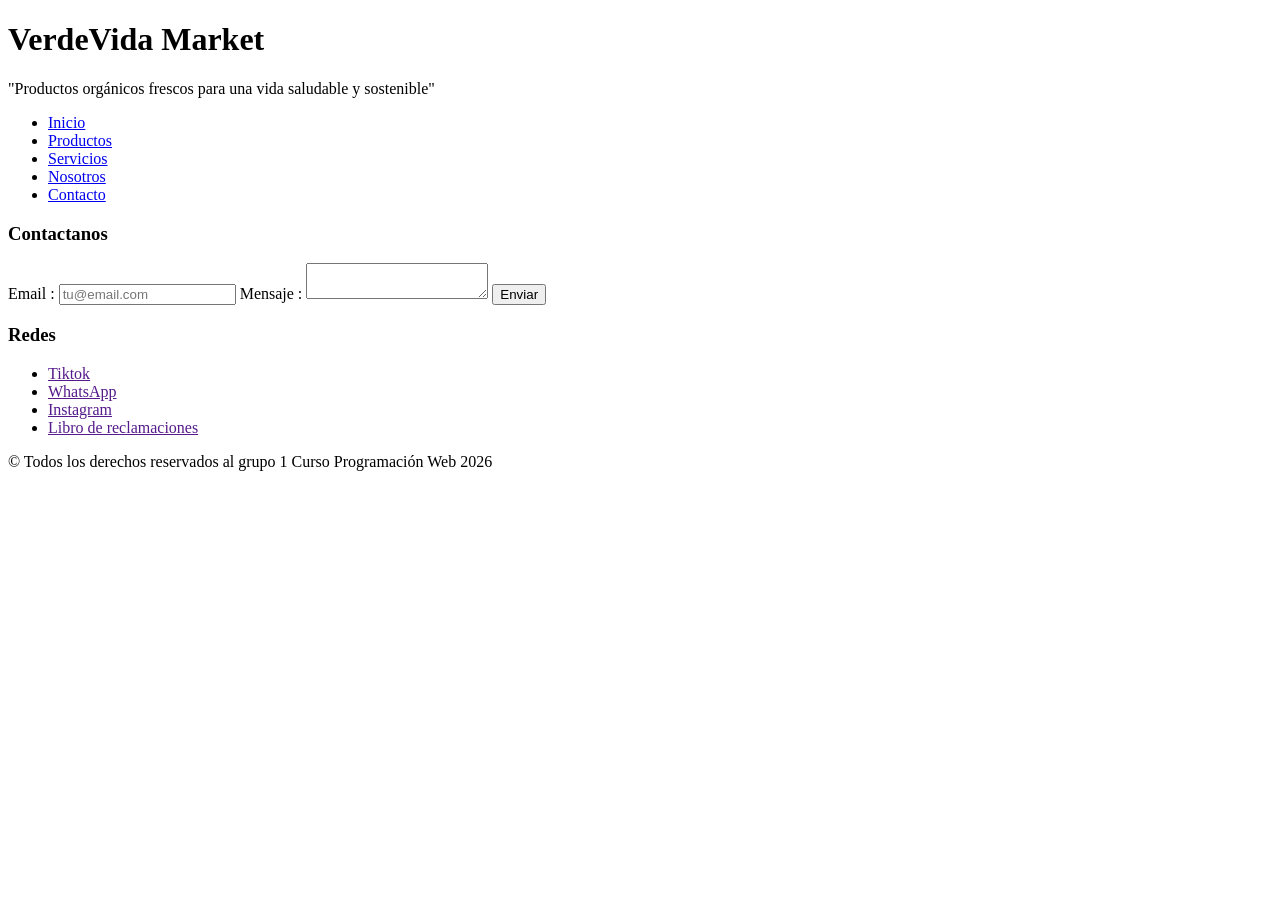
==== contacto.html @ 818b6e90 "avance1" ====
<!DOCTYPE html>
<html lang="es">
<head>
    <meta charset="UTF-8">
    <meta name="viewport" content="width=device-width, initial-scale=1.0">
    <title>Contactanos</title>
</head>
<body>
    <header>
        <h1>VerdeVida Market</h1>
        <p>"Productos orgánicos frescos para una vida saludable y sostenible"</p>
        <nav>
            <ul>
                <li><a href="#">Inicio</a></li>
                <li><a href="#">Productos</a></li>
                <li><a href="#">Servicios</a></li>
                <li><a href="#">Nosotros</a></li>
                <li><a href="#">Contacto</a></li>
            </ul>
        </nav>
    </header>
    <h3>Contactanos</h3>
    <form action="/" >
        <label for="email">Email    :</label>
        <input type="email" placeholder="tu@email.com" id="email">
        <label for="mensaje">Mensaje    :</label>
        <textarea name="mensaje" id="mensaje" maxlength="200px"></textarea>
        <button>Enviar</button>
    </form>
    <footer>
        <h3>Redes</h3>
        <ul>
            <li><a href="">Tiktok</a></li>
            <li><a href="">WhatsApp</a></li>
            <li><a href="">Instagram</a></li>
            <li><a href="">Libro de reclamaciones</a></li>
        </ul>
        <p>&copy; Todos los derechos reservados al grupo 1 Curso Programación Web 2026</p>
    </footer>
</body>
</html>
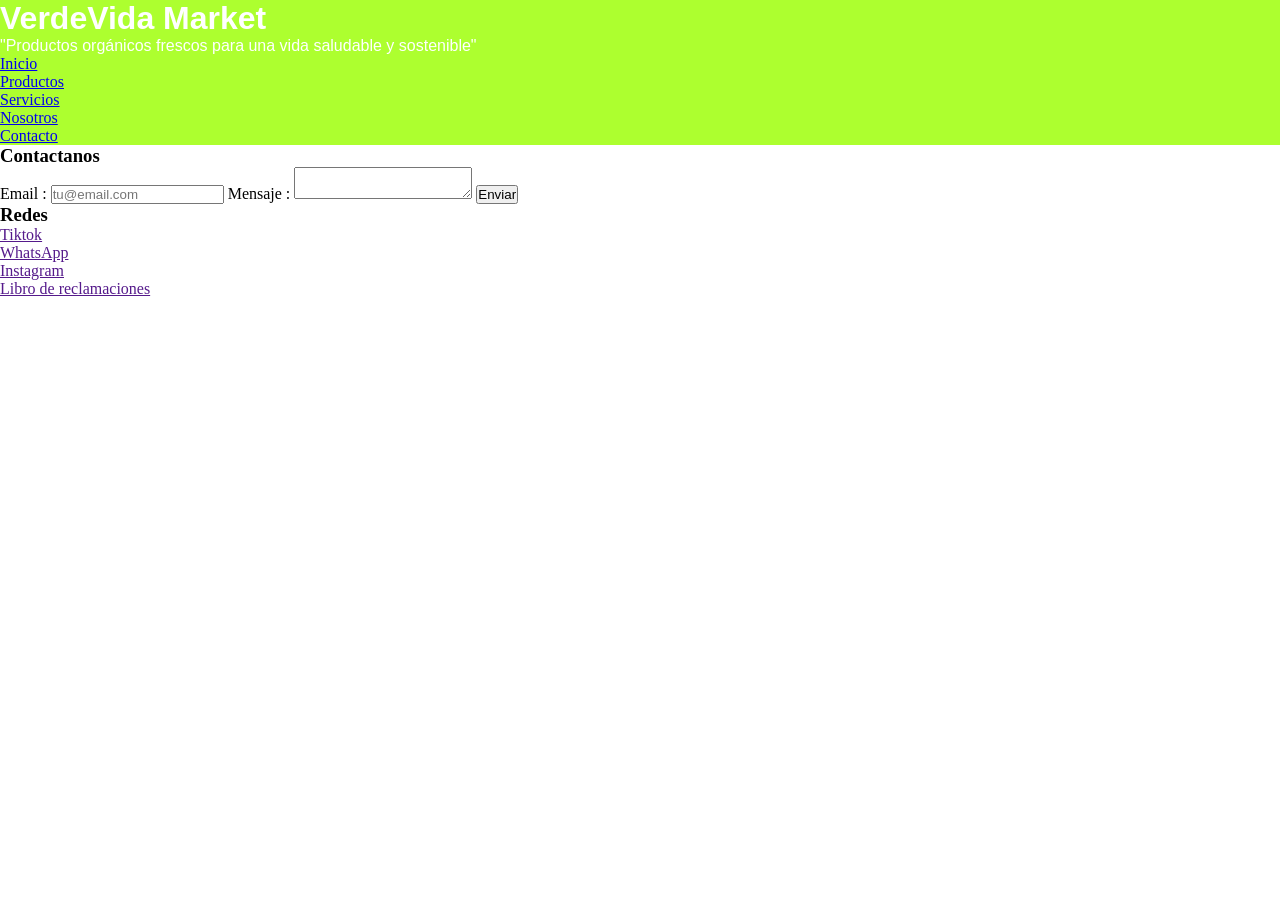
==== commit f36a50c1: "cambio2" ====
--- a/contacto.html
+++ b/contacto.html
@@ -4,13 +4,14 @@
     <meta charset="UTF-8">
     <meta name="viewport" content="width=device-width, initial-scale=1.0">
     <title>Contactanos</title>
+    <link rel="stylesheet" href="style.css">
 </head>
 <body>
-    <header>
+    <header class="barra">
         <h1>VerdeVida Market</h1>
         <p>"Productos orgánicos frescos para una vida saludable y sostenible"</p>
         <nav>
-            <ul>
+            <ul class="navegacion">
                 <li><a href="#">Inicio</a></li>
                 <li><a href="#">Productos</a></li>
                 <li><a href="#">Servicios</a></li>
--- a/style.css
+++ b/style.css
@@ -0,0 +1,15 @@
+*{
+    margin: 0;
+    padding: 0%;
+}
+.barra{
+    background-color: greenyellow;
+}
+.barra h1,p{
+    color: white;
+    font-family: Arial, Helvetica, sans-serif;
+}
+.barra nav{
+    text-decoration: none;
+}
+
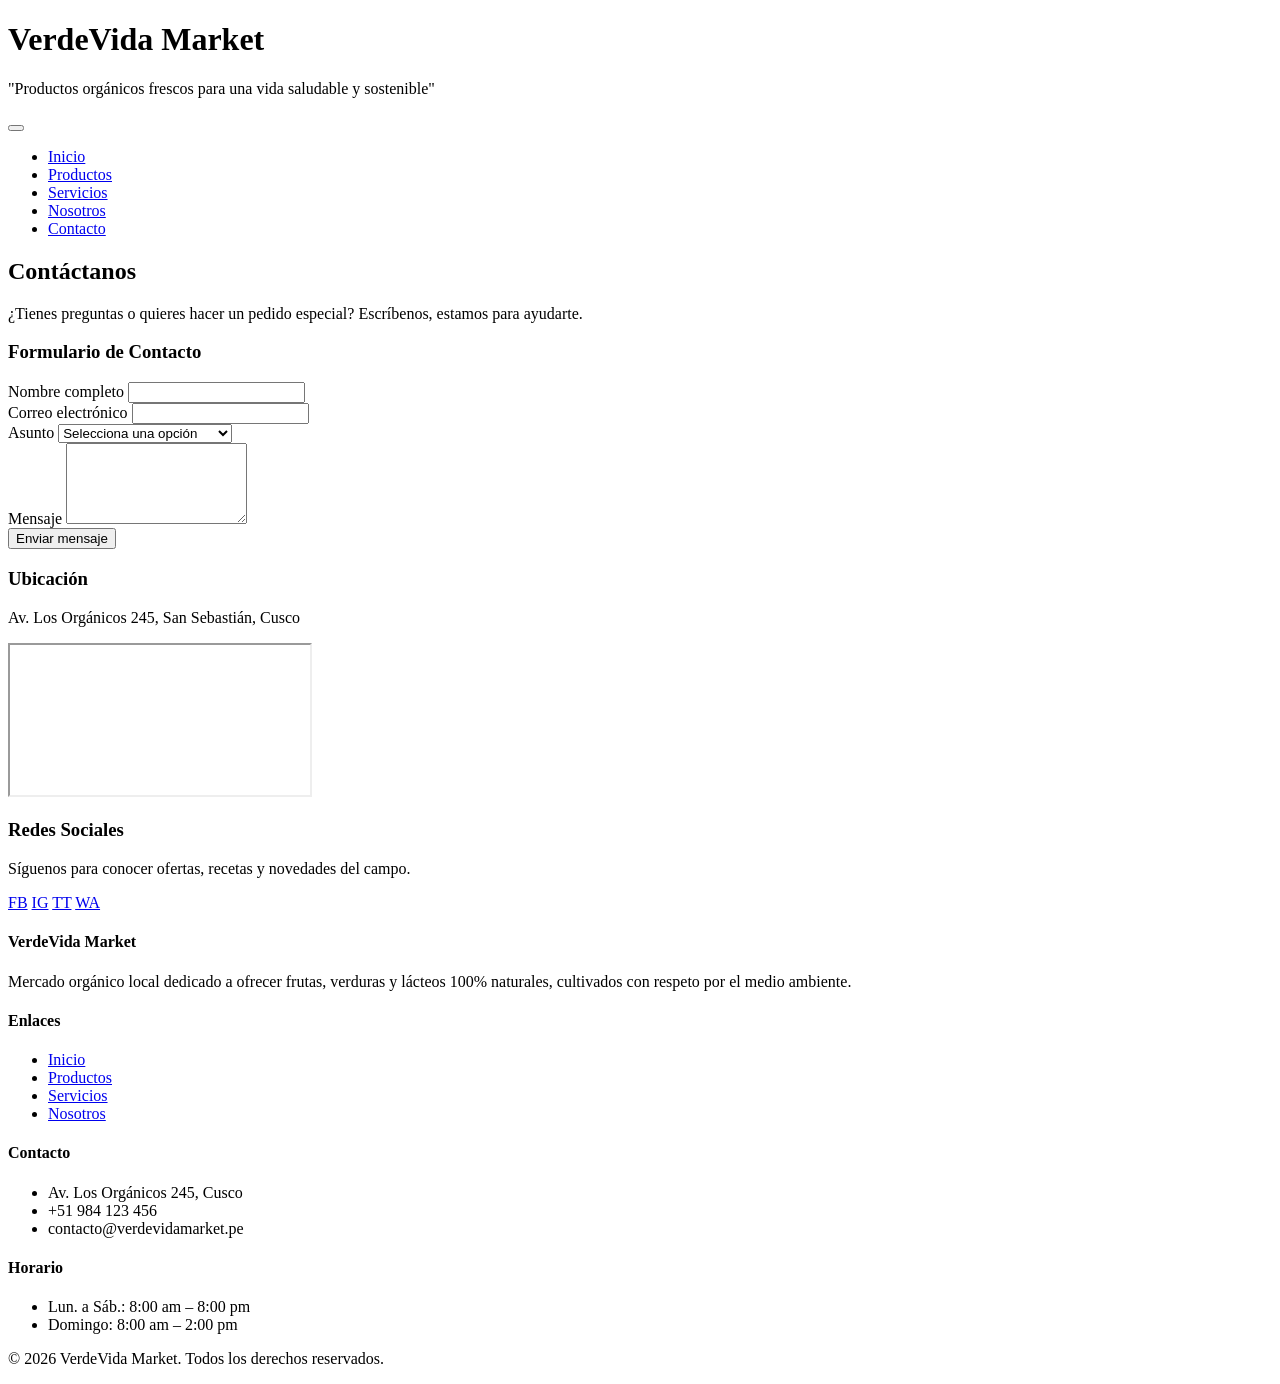
==== commit 10c7565c: "terminado contacto" ====
--- a/contacto.html
+++ b/contacto.html
@@ -1,42 +1,145 @@
 <!DOCTYPE html>
 <html lang="es">
 <head>
-    <meta charset="UTF-8">
-    <meta name="viewport" content="width=device-width, initial-scale=1.0">
-    <title>Contactanos</title>
-    <link rel="stylesheet" href="style.css">
+  <meta charset="UTF-8">
+  <meta name="viewport" content="width=device-width, initial-scale=1.0">
+  <title>VerdeVida Market | Contacto</title>
+  <meta name="description" content="Escríbenos, encuéntranos en el mapa y síguenos en redes sociales.">
+  <link rel="preconnect" href="https://fonts.googleapis.com">
+  <link href="https://fonts.googleapis.com/css2?family=Poppins:wght@600;700&family=Inter:wght@400;500;600&display=swap" rel="stylesheet">
+  <link rel="stylesheet" href="css/style.css">
 </head>
 <body>
-    <header class="barra">
+
+  <header class="encabezado">
+    <div class="contenedor encabezado__fila-superior">
+      <div class="encabezado__marca">
         <h1>VerdeVida Market</h1>
-        <p>"Productos orgánicos frescos para una vida saludable y sostenible"</p>
-        <nav>
-            <ul class="navegacion">
-                <li><a href="#">Inicio</a></li>
-                <li><a href="#">Productos</a></li>
-                <li><a href="#">Servicios</a></li>
-                <li><a href="#">Nosotros</a></li>
-                <li><a href="#">Contacto</a></li>
-            </ul>
-        </nav>
-    </header>
-    <h3>Contactanos</h3>
-    <form action="/" >
-        <label for="email">Email    :</label>
-        <input type="email" placeholder="tu@email.com" id="email">
-        <label for="mensaje">Mensaje    :</label>
-        <textarea name="mensaje" id="mensaje" maxlength="200px"></textarea>
-        <button>Enviar</button>
-    </form>
-    <footer>
-        <h3>Redes</h3>
-        <ul>
-            <li><a href="">Tiktok</a></li>
-            <li><a href="">WhatsApp</a></li>
-            <li><a href="">Instagram</a></li>
-            <li><a href="">Libro de reclamaciones</a></li>
-        </ul>
-        <p>&copy; Todos los derechos reservados al grupo 1 Curso Programación Web 2026</p>
-    </footer>
+        <p class="encabezado__eslogan">"Productos orgánicos frescos para una vida saludable y sostenible"</p>
+      </div>
+      <button class="boton-menu" aria-label="Abrir menú" aria-expanded="false">
+        <span></span><span></span><span></span>
+      </button>
+    </div>
+    <nav class="nav-principal contenedor" aria-label="Navegación principal">
+      <ul class="nav-principal__lista">
+        <li><a href="index.html">Inicio</a></li>
+        <li><a href="productos.html">Productos</a></li>
+        <li><a href="servicios.html">Servicios</a></li>
+        <li><a href="nosotros.html">Nosotros</a></li>
+        <li><a href="contacto.html">Contacto</a></li>
+      </ul>
+    </nav>
+    <div class="contenedor encabezado-pagina">
+      <h2>Contáctanos</h2>
+      <p>¿Tienes preguntas o quieres hacer un pedido especial? Escríbenos, estamos para ayudarte.</p>
+    </div>
+  </header>
+
+  <main>
+    <section class="seccion">
+      <div class="contenedor contacto__layout">
+
+        <div>
+          <h3 class="titulo-seccion">Formulario de Contacto</h3>
+          <form id="formulario-contacto" class="formulario" novalidate>
+            <div class="campo">
+              <label for="nombre">Nombre completo</label>
+              <input type="text" id="nombre" name="nombre" required>
+              <span class="campo-error" id="nombre-error"></span>
+            </div>
+            <div class="campo">
+              <label for="correo">Correo electrónico</label>
+              <input type="email" id="correo" name="correo" required>
+              <span class="campo-error" id="correo-error"></span>
+            </div>
+            <div class="campo">
+              <label for="asunto">Asunto</label>
+              <select id="asunto" name="asunto" required>
+                <option value="">Selecciona una opción</option>
+                <option value="pedido">Consulta sobre un pedido</option>
+                <option value="asesoria">Asesoría nutricional</option>
+                <option value="otro">Otro</option>
+              </select>
+              <span class="campo-error" id="asunto-error"></span>
+            </div>
+            <div class="campo">
+              <label for="mensaje">Mensaje</label>
+              <textarea id="mensaje" name="mensaje" rows="5" required></textarea>
+              <span class="campo-error" id="mensaje-error"></span>
+            </div>
+            <button type="submit" class="boton boton--primario">Enviar mensaje</button>
+            <p class="mensaje-envio" id="mensaje-envio"></p>
+          </form>
+        </div>
+
+        <div class="info-contacto">
+          <div class="tarjeta">
+            <h3>Ubicación</h3>
+            <p>Av. Los Orgánicos 245, San Sebastián, Cusco</p>
+            <div class="mapa-marcador">
+              <iframe
+                title="Mapa de ubicación de VerdeVida Market"
+                src="https://www.google.com/maps?q=San+Sebastian+Cusco+Peru&output=embed"
+                loading="lazy" referrerpolicy="no-referrer-when-downgrade">
+              </iframe>
+            </div>
+          </div>
+
+          <div class="tarjeta">
+            <h3>Redes Sociales</h3>
+            <p>Síguenos para conocer ofertas, recetas y novedades del campo.</p>
+            <div class="redes-lista">
+              <a href="#" aria-label="Facebook de VerdeVida Market">FB</a>
+              <a href="#" aria-label="Instagram de VerdeVida Market">IG</a>
+              <a href="#" aria-label="TikTok de VerdeVida Market">TT</a>
+              <a href="#" aria-label="WhatsApp de VerdeVida Market">WA</a>
+            </div>
+          </div>
+        </div>
+
+      </div>
+    </section>
+  </main>
+
+  <footer class="pie">
+    <div class="contenedor">
+      <div class="pie__rejilla">
+        <div class="pie__marca">
+          <h4>VerdeVida Market</h4>
+          <p>Mercado orgánico local dedicado a ofrecer frutas, verduras y lácteos 100% naturales, cultivados con respeto por el medio ambiente.</p>
+        </div>
+        <div>
+          <h4>Enlaces</h4>
+          <ul>
+            <li><a href="index.html">Inicio</a></li>
+            <li><a href="productos.html">Productos</a></li>
+            <li><a href="servicios.html">Servicios</a></li>
+            <li><a href="nosotros.html">Nosotros</a></li>
+          </ul>
+        </div>
+        <div>
+          <h4>Contacto</h4>
+          <ul>
+            <li>Av. Los Orgánicos 245, Cusco</li>
+            <li>+51 984 123 456</li>
+            <li>contacto@verdevidamarket.pe</li>
+          </ul>
+        </div>
+        <div>
+          <h4>Horario</h4>
+          <ul>
+            <li>Lun. a Sáb.: 8:00 am – 8:00 pm</li>
+            <li>Domingo: 8:00 am – 2:00 pm</li>
+          </ul>
+        </div>
+      </div>
+      <div class="pie__base">
+        <p>&copy; 2026 VerdeVida Market. Todos los derechos reservados.</p>
+      </div>
+    </div>
+  </footer>
+
+  <script src="js/script.js"></script>
 </body>
-</html>+</html>
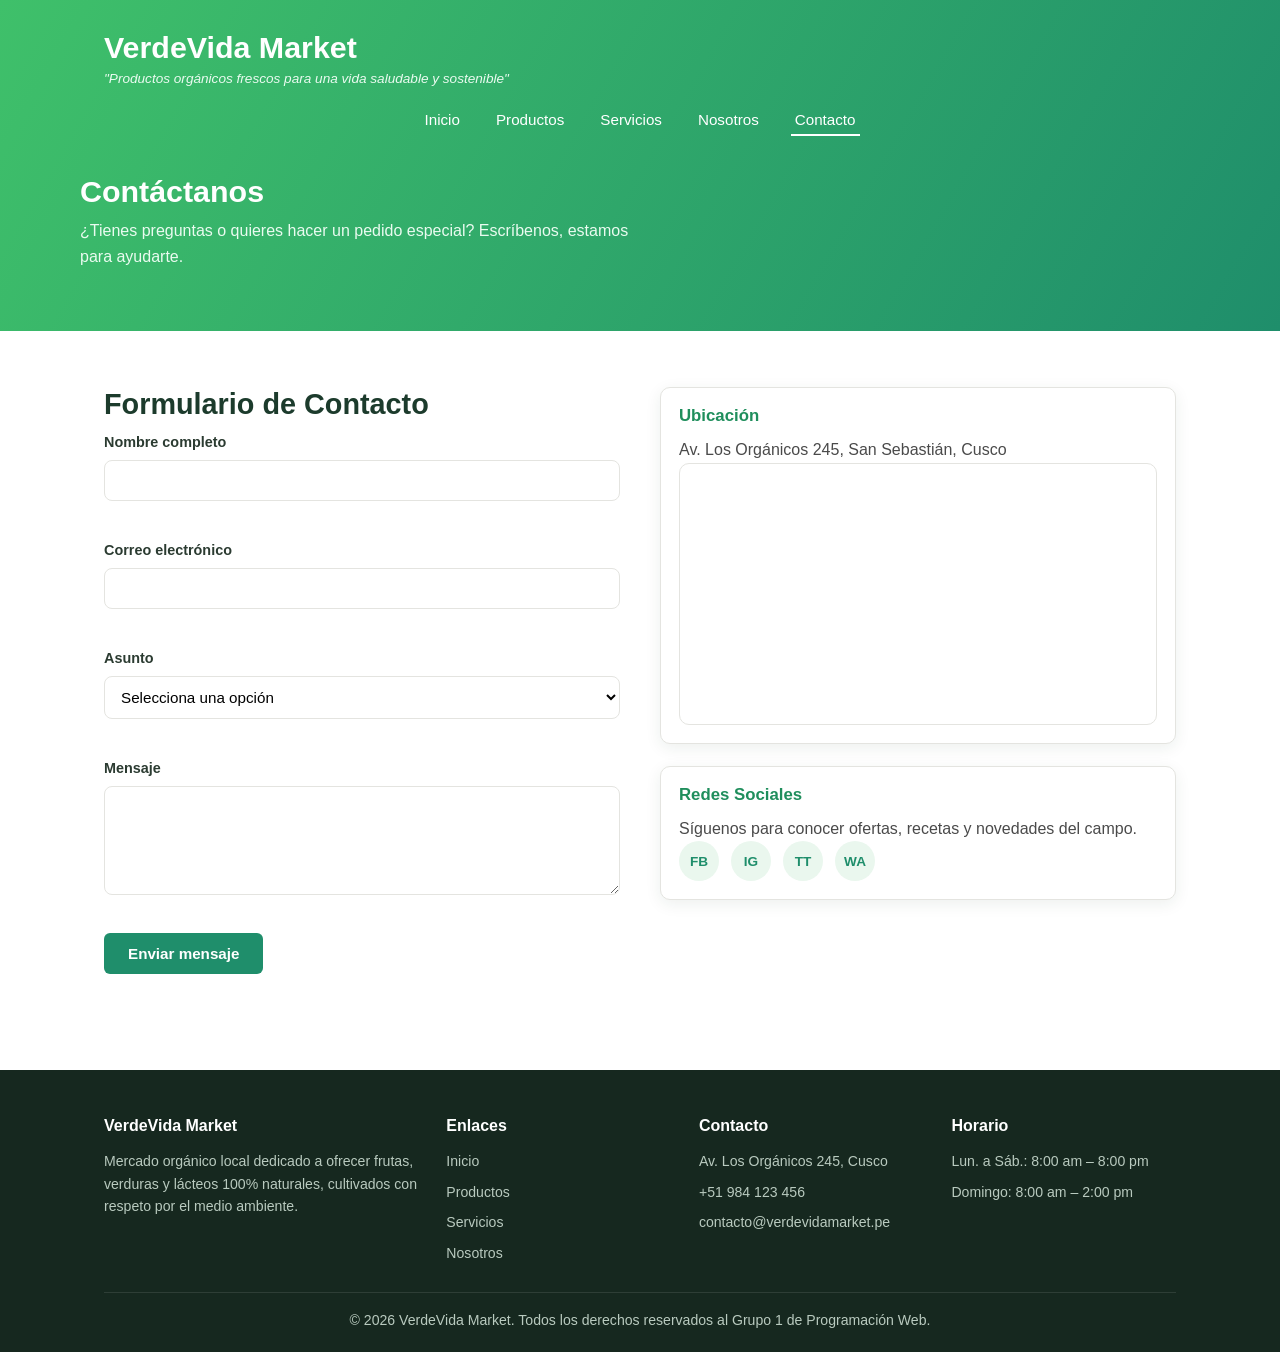
==== commit 8d758123: "agregando derechos reservados" ====
--- a/contacto.html
+++ b/contacto.html
@@ -135,7 +135,7 @@
         </div>
       </div>
       <div class="pie__base">
-        <p>&copy; 2026 VerdeVida Market. Todos los derechos reservados.</p>
+        <p>&copy; 2026 VerdeVida Market. Todos los derechos reservados al Grupo 1 de Programación Web.</p>
       </div>
     </div>
   </footer>
--- a/css/style.css
+++ b/css/style.css
@@ -0,0 +1,490 @@
+:root {
+  --verde-claro: #3fc06a;
+  --verde-oscuro: #1f8e6b;
+  --verde-texto: #1f8e5c;
+  --verde-suave: #eaf7ee;
+  --naranja: #ef8c3c;
+  --gris-texto: #4a4a4a;
+  --gris-claro: #f7f7f5;
+  --blanco: #ffffff;
+  --borde: #e4e4e0;
+  --sombra: 0 4px 16px rgba(20, 60, 40, 0.08);
+  --radio: 10px;
+  --fuente-titulo: 'Poppins', Arial, sans-serif;
+  --fuente-texto: 'Inter', Arial, sans-serif;
+  --max-ancho: 1120px;
+}
+
+* { box-sizing: border-box; margin: 0; padding: 0; }
+
+html { scroll-behavior: smooth; }
+
+body {
+  font-family: var(--fuente-texto);
+  color: var(--gris-texto);
+  background: var(--blanco);
+  line-height: 1.6;
+}
+
+img { max-width: 100%; display: block; }
+
+a { text-decoration: none; color: inherit; }
+
+ul { list-style: none; }
+
+h1, h2, h3, h4 {
+  font-family: var(--fuente-titulo);
+  color: #1c3b2c;
+  line-height: 1.25;
+}
+
+.contenedor {
+  width: 100%;
+  max-width: var(--max-ancho);
+  margin: 0 auto;
+  padding: 0 24px;
+}
+.seccion { padding: 56px 0; }
+.seccion--suave { background: var(--verde-suave); }
+
+.titulo-seccion {
+  font-size: 1.8rem;
+  margin-bottom: 8px;
+}
+
+.subtitulo-seccion {
+  color: #5b6b60;
+  margin-bottom: 32px;
+  max-width: 640px;
+}
+.boton {
+  display: inline-block;
+  padding: 12px 24px;
+  border-radius: 6px;
+  font-weight: 600;
+  font-size: 0.95rem;
+  border: none;
+  cursor: pointer;
+  transition: transform 0.15s ease, box-shadow 0.15s ease;
+}
+
+.boton--primario {
+  background: var(--verde-oscuro);
+  color: var(--blanco);
+}
+
+.boton--primario:hover { box-shadow: var(--sombra); transform: translateY(-1px); }
+
+.boton--claro {
+  background: var(--blanco);
+  color: var(--verde-oscuro);
+}
+.encabezado {
+  background: linear-gradient(120deg, var(--verde-claro) 0%, var(--verde-oscuro) 100%);
+  color: var(--blanco);
+  padding: 28px 0 18px;
+}
+
+.encabezado__fila-superior {
+  display: flex;
+  align-items: center;
+  justify-content: space-between;
+  gap: 16px;
+}
+
+.encabezado__marca h1 {
+  color: var(--blanco);
+  font-size: 1.9rem;
+  font-weight: 700;
+}
+
+.encabezado__eslogan {
+  font-style: italic;
+  font-size: 0.85rem;
+  color: #eafbf0;
+  margin-top: 2px;
+}
+
+.boton-menu {
+  display: none;
+  flex-direction: column;
+  gap: 5px;
+  background: transparent;
+  border: none;
+  cursor: pointer;
+  padding: 6px;
+}
+
+.boton-menu span {
+  width: 26px;
+  height: 3px;
+  background: var(--blanco);
+  border-radius: 2px;
+}
+
+.nav-principal {
+  margin-top: 18px;
+}
+
+.nav-principal__lista {
+  display: flex;
+  gap: 28px;
+  justify-content: center;
+  font-size: 0.95rem;
+  font-weight: 500;
+}
+
+.nav-principal__lista a {
+  padding: 6px 4px;
+  border-bottom: 2px solid transparent;
+  transition: border-color 0.15s ease, opacity 0.15s ease;
+}
+
+.nav-principal__lista a:hover,
+.nav-principal__lista a[aria-current="page"] {
+  border-color: var(--blanco);
+}
+.hero {
+  padding: 48px 0 8px;
+}
+
+.hero__layout {
+  display: grid;
+  grid-template-columns: 1.6fr 1fr;
+  gap: 32px;
+  align-items: start;
+}
+
+.hero__principal h2 {
+  font-size: 1.7rem;
+  margin-bottom: 18px;
+  color: var(--verde-texto);
+}
+
+.hero__imagen {
+  border-radius: var(--radio);
+  overflow: hidden;
+  box-shadow: var(--sombra);
+  margin-bottom: 18px;
+}
+
+.hero__texto p { margin-bottom: 14px; }
+
+.barra-lateral > * + * { margin-top: 22px; }
+
+.tarjeta {
+  background: var(--blanco);
+  border: 1px solid var(--borde);
+  border-radius: var(--radio);
+  padding: 18px;
+  box-shadow: var(--sombra);
+}
+
+.tarjeta h3 {
+  font-size: 1.05rem;
+  margin-bottom: 10px;
+  color: var(--verde-texto);
+}
+
+.tarjeta--oferta img { border-radius: 8px; margin-bottom: 12px; }
+.tarjeta--oferta p { font-size: 0.92rem; margin-bottom: 12px; }
+
+.testimonio {
+  font-size: 0.92rem;
+  font-style: italic;
+  color: #3d4a41;
+  border-left: 3px solid var(--verde-claro);
+  padding-left: 12px;
+  margin-bottom: 10px;
+}
+
+.testimonio cite {
+  display: block;
+  margin-top: 6px;
+  font-style: normal;
+  font-weight: 600;
+  font-size: 0.85rem;
+  color: var(--verde-texto);
+}
+
+/* ---------- Noticias ---------- */
+.noticias__lista {
+  display: grid;
+  gap: 16px;
+}
+
+.noticia {
+  display: flex;
+  gap: 14px;
+  align-items: flex-start;
+  padding: 14px;
+  background: var(--gris-claro);
+  border-radius: var(--radio);
+}
+
+.noticia__fecha {
+  flex-shrink: 0;
+  width: 58px;
+  text-align: center;
+  background: var(--verde-oscuro);
+  color: var(--blanco);
+  border-radius: 8px;
+  padding: 6px 4px;
+  font-size: 0.75rem;
+  font-weight: 600;
+  line-height: 1.2;
+}
+
+/* ---------- Tarjetas de categorías / servicios / equipo ---------- */
+.rejilla {
+  display: grid;
+  grid-template-columns: repeat(3, 1fr);
+  gap: 24px;
+}
+
+.tarjeta-categoria {
+  background: var(--blanco);
+  border: 1px solid var(--borde);
+  border-radius: var(--radio);
+  padding: 26px 22px;
+  text-align: left;
+  box-shadow: var(--sombra);
+  transition: transform 0.15s ease;
+}
+
+.tarjeta-categoria:hover { transform: translateY(-3px); }
+
+.tarjeta-categoria__icono {
+  width: 46px;
+  height: 46px;
+  border-radius: 50%;
+  background: var(--verde-suave);
+  display: flex;
+  align-items: center;
+  justify-content: center;
+  margin-bottom: 14px;
+  color: var(--verde-oscuro);
+}
+
+.tarjeta-categoria h3 { font-size: 1.05rem; margin-bottom: 8px; }
+.tarjeta-categoria p { font-size: 0.92rem; color: #5b6b60; }
+
+.tarjeta-categoria__lista {
+  margin-top: 12px;
+  font-size: 0.88rem;
+  color: #445048;
+}
+.tarjeta-categoria__lista li { padding: 3px 0; }
+
+.dos-columnas {
+  display: grid;
+  grid-template-columns: 1fr 1fr;
+  gap: 40px;
+  align-items: center;
+}
+
+.linea-tiempo { border-left: 3px solid var(--verde-claro); padding-left: 20px; }
+.linea-tiempo > * + * { margin-top: 18px; }
+.linea-tiempo h4 { font-size: 1rem; color: var(--verde-texto); }
+
+.valores-lista {
+  display: grid;
+  gap: 14px;
+}
+
+.valores-lista li {
+  display: flex;
+  gap: 12px;
+  align-items: flex-start;
+  background: var(--gris-claro);
+  padding: 14px 16px;
+  border-radius: var(--radio);
+}
+
+.equipo {
+  display: grid;
+  grid-template-columns: repeat(4, 1fr);
+  gap: 22px;
+}
+
+.miembro { text-align: center; }
+
+.miembro__avatar {
+  width: 92px;
+  height: 92px;
+  border-radius: 50%;
+  margin: 0 auto 12px;
+  background: linear-gradient(135deg, var(--verde-claro), var(--verde-oscuro));
+  display: flex;
+  align-items: center;
+  justify-content: center;
+  color: var(--blanco);
+  font-family: var(--fuente-titulo);
+  font-weight: 700;
+  font-size: 1.3rem;
+}
+
+.miembro h4 { font-size: 0.98rem; }
+.miembro span { font-size: 0.82rem; color: #5b6b60; }
+
+/* ---------- Contacto ---------- */
+.contacto__layout {
+  display: grid;
+  grid-template-columns: 1fr 1fr;
+  gap: 40px;
+}
+
+.formulario .campo {
+  margin-bottom: 16px;
+  display: flex;
+  flex-direction: column;
+  gap: 6px;
+}
+
+.formulario label { font-size: 0.9rem; font-weight: 600; color: #2b3b31; }
+
+.formulario input,
+.formulario select,
+.formulario textarea {
+  padding: 11px 12px;
+  border: 1px solid var(--borde);
+  border-radius: 8px;
+  font-family: inherit;
+  font-size: 0.95rem;
+  background: var(--blanco);
+}
+
+.formulario input:focus,
+.formulario select:focus,
+.formulario textarea:focus {
+  outline: 2px solid var(--verde-claro);
+  outline-offset: 1px;
+}
+
+.campo-error {
+  font-size: 0.8rem;
+  color: #c8402f;
+  min-height: 16px;
+}
+
+.mensaje-envio {
+  margin-top: 10px;
+  font-size: 0.92rem;
+  font-weight: 600;
+  color: var(--verde-texto);
+  display: none;
+}
+
+.mensaje-envio.visible { display: block; }
+
+.info-contacto > * + * { margin-top: 22px; }
+
+.mapa-marcador {
+  border-radius: var(--radio);
+  overflow: hidden;
+  border: 1px solid var(--borde);
+}
+
+.mapa-marcador iframe { width: 100%; height: 260px; border: 0; display: block; }
+
+.redes-lista {
+  display: flex;
+  gap: 12px;
+}
+
+.redes-lista a {
+  width: 40px;
+  height: 40px;
+  border-radius: 50%;
+  background: var(--verde-suave);
+  color: var(--verde-oscuro);
+  display: flex;
+  align-items: center;
+  justify-content: center;
+  font-weight: 700;
+  font-size: 0.85rem;
+  transition: background 0.15s ease;
+}
+
+.redes-lista a:hover { background: var(--verde-claro); color: var(--blanco); }
+
+.pie {
+  background: #16281f;
+  color: #dce8e0;
+  padding: 46px 0 20px;
+  margin-top: 40px;
+}
+
+.pie__rejilla {
+  display: grid;
+  grid-template-columns: 1.4fr 1fr 1fr 1fr;
+  gap: 28px;
+  margin-bottom: 28px;
+}
+
+.pie h4 {
+  color: var(--blanco);
+  font-size: 1rem;
+  margin-bottom: 14px;
+}
+
+.pie p, .pie li { font-size: 0.88rem; color: #b9cabf; }
+
+.pie ul > * + * { margin-top: 8px; }
+
+.pie__marca p { margin-top: 10px; }
+
+.pie__base {
+  border-top: 1px solid rgba(255,255,255,0.1);
+  padding-top: 16px;
+  text-align: center;
+  font-size: 0.82rem;
+  color: #93a89b;
+}
+
+.encabezado-pagina {
+  padding: 40px 0 44px;
+  text-align: left;
+}
+
+.encabezado-pagina h2 { color: var(--blanco); font-size: 1.9rem; }
+.encabezado-pagina p { color: #eafbf0; margin-top: 8px; max-width: 560px; }
+
+@media (max-width: 1024px) {
+  .hero__layout { grid-template-columns: 1fr; }
+  .rejilla { grid-template-columns: repeat(2, 1fr); }
+  .equipo { grid-template-columns: repeat(2, 1fr); }
+  .dos-columnas { grid-template-columns: 1fr; }
+  .contacto__layout { grid-template-columns: 1fr; }
+  .pie__rejilla { grid-template-columns: 1fr 1fr; }
+}
+
+@media (max-width: 640px) {
+  .contenedor { padding: 0 18px; }
+
+  .boton-menu { display: flex; }
+
+  .nav-principal {
+    display: none;
+    margin-top: 16px;
+  }
+
+  .nav-principal.abierto { display: block; }
+
+  .nav-principal__lista {
+    flex-direction: column;
+    gap: 4px;
+    text-align: center;
+  }
+
+  .nav-principal__lista a { display: block; padding: 10px 0; }
+
+  .encabezado__marca h1 { font-size: 1.5rem; }
+
+  .titulo-seccion { font-size: 1.4rem; }
+
+  .rejilla { grid-template-columns: 1fr; }
+  .equipo { grid-template-columns: 1fr 1fr; }
+  .pie__rejilla { grid-template-columns: 1fr; text-align: left; }
+  .seccion { padding: 36px 0; }
+}
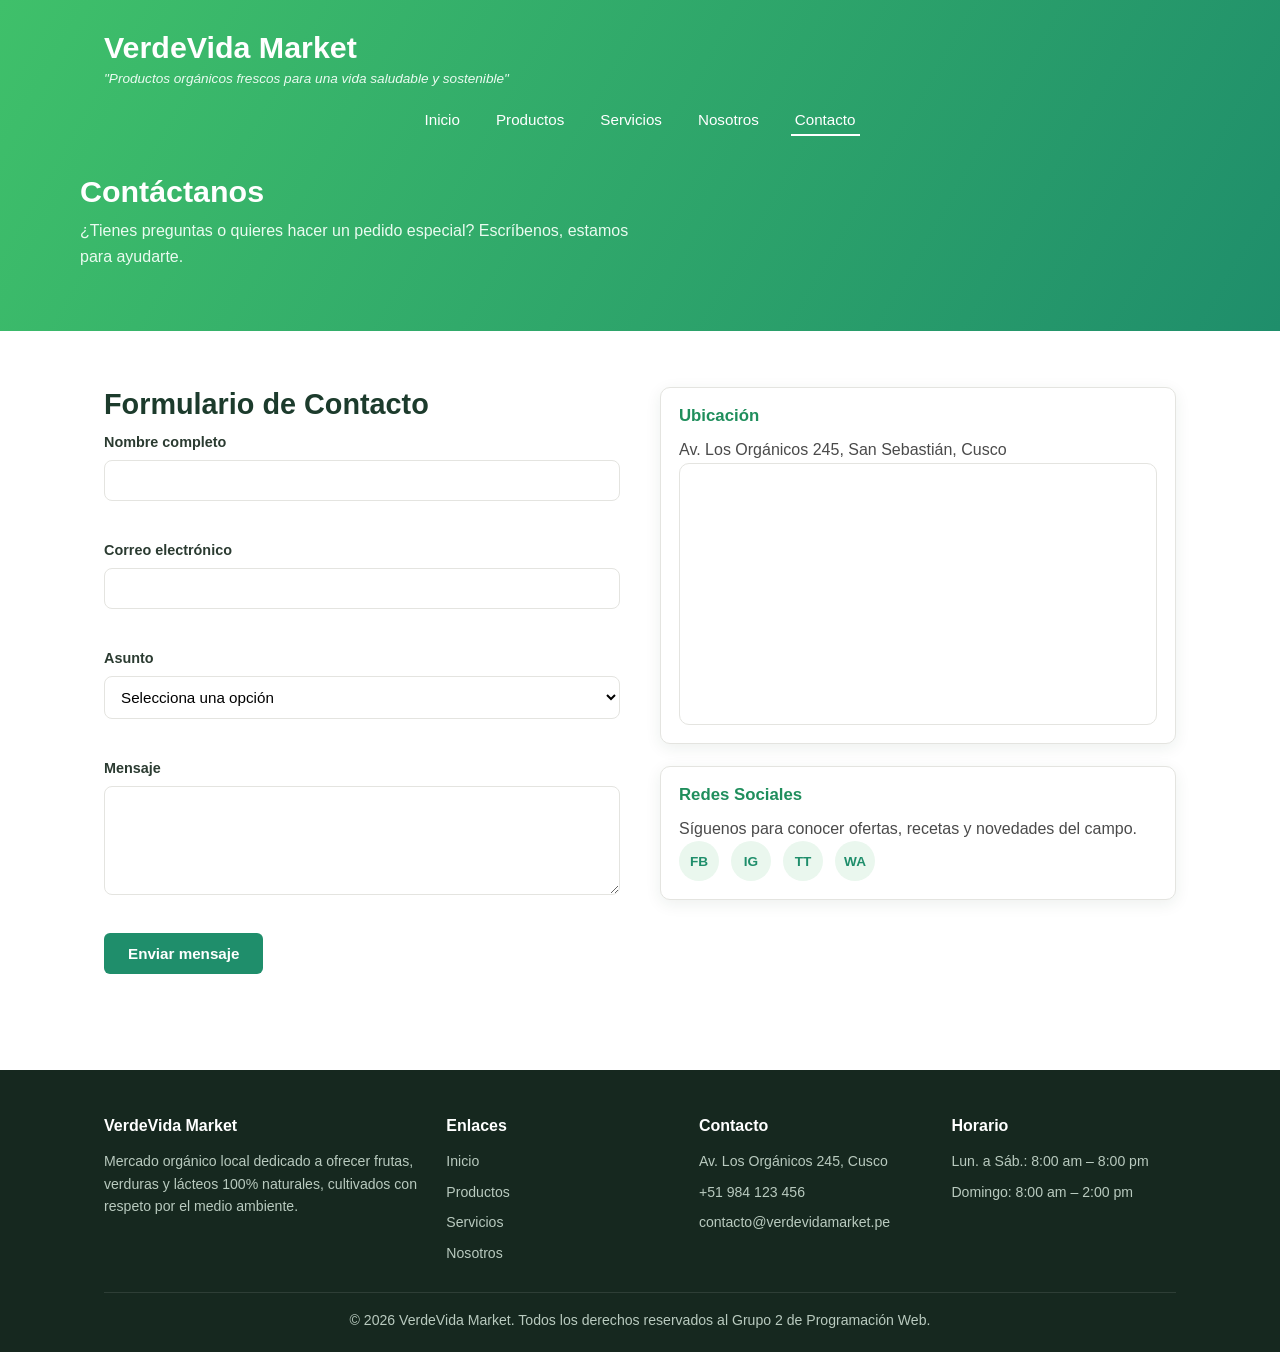
==== commit f370b1fc: "agregando mas modificaciones" ====
--- a/contacto.html
+++ b/contacto.html
@@ -135,7 +135,7 @@
         </div>
       </div>
       <div class="pie__base">
-        <p>&copy; 2026 VerdeVida Market. Todos los derechos reservados al Grupo 1 de Programación Web.</p>
+        <p>&copy; 2026 VerdeVida Market. Todos los derechos reservados al Grupo 2 de Programación Web.</p>
       </div>
     </div>
   </footer>
